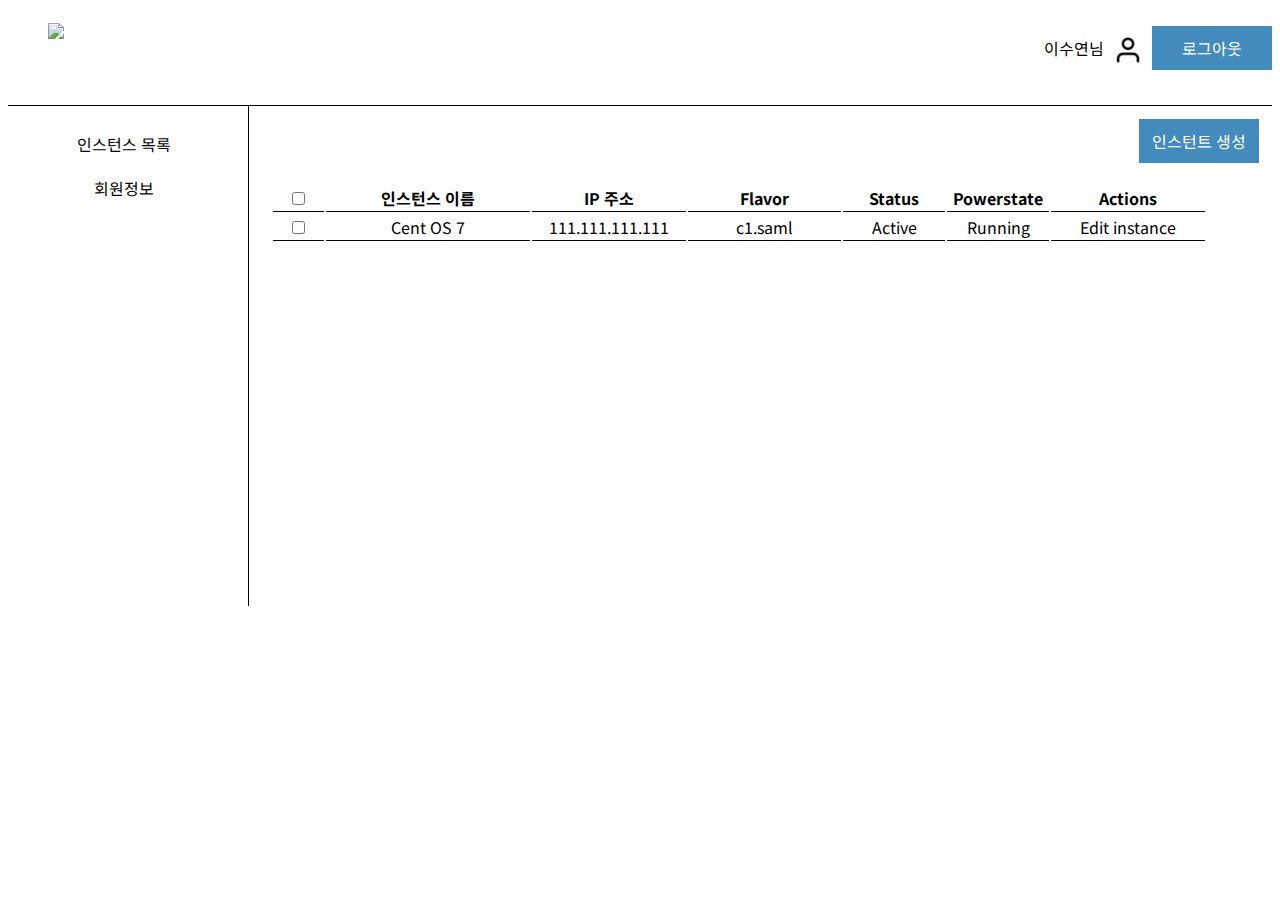
==== index.html @ 394c0560 "Update index.html" ====
<!DOCTYPE html>
<html>
    <head>
        <meta charset="utf-8">
        <link rel="stylesheet" href="css.css">
        <title>JJ 컴퓨터공학과 사이버 실습실</title>
    </head>
    <body>
        <script src="https://ajax.googleapis.com/ajax/libs/cesiumjs/1.78/Build/Cesium/Cesium.js"></script>
        <script src="../main.js"></script>
        <div class="hr">
            <a><div class="logo_box"><img src="https://www.jj.ac.kr/cse/_res/img/comm/logo.png"></div></a>
            <div class="info">
                <div class="user_name">이수연님</div>
                <div class="img_box"><img src="img/icon/icon_user.png"></div>
                <div class="logOut_btn">로그아웃</div>
            </div>
            
        </div>
        <div class="menu">
            <ul>
                <li class="list">인스턴스 목록</li>
                <li class="user_info">회원정보</li>
            </ul>
        </div>
        <div class="content list">
                <div class="instance_insert">인스턴트 생성</div>
            
            <div class="instance_table">
            <table>
                <tr>
                    <th style="width: 5%"><input type="checkbox"></th>
                    <th style="width: 20%">인스턴스 이름</th>
                    <th style="width: 15%">IP 주소</th>
                    <th style="width: 15%">Flavor</th>
                    <th style="width: 10%">Status</th>
                    <th style="width: 10%">Powerstate</th>
                    <th style="width: 15%">Actions</th>
                </tr>
                <tr>
                    <td><input type="checkbox"></td>
                    <td>Cent OS 7</td>
                    <td>111.111.111.111</td>
                    <td>c1.saml</td>
                    <td>Active</td>
                    <td>Running</td>
                    <td>Edit instance</td>
                </tr>
            </table>
            </div>
        </div>

        <div class="content info">
            <table class="user_info">
                <tr>
                    <th>이름</th>
                    <td>이수연</td>
                </tr>
                <tr>
                    <th>아이디</th>
                    <td>201968014</td>
                </tr>
                <tr>
                    <th>이메일</th>
                    <td>dltndus9563@naver.com</td>
                </tr>
                <tr>
                    <th>비밀번호</th>
                    <td><div class="pw_change">비밀번호변경</div></td>
                </tr>
            </table>
        </div>


    <div class="instance_layer">
        <div class="popup">
            <div class="close"><img src="img/icon/icon_close.png"></div>
            <div class="insert_box">
                <div class="box_hr">
                    <h2>인스턴스 생성</h2>
                </div>
                <div class="box_menu">
                    <ul>
                        <li class="menu_info on">세부정보</li>
                        <li class="menu_os">OS</li>
                        <li class="menu_flavors">Flavors</li>
                    </ul>
                </div>
                <form>
                <div class="box_content">
                    <div class="box_info box_on">
                        <div class="instance_name"> 인스턴스 이름 <br><input type="text" value="" required></div>
                        <div class="instance_zone">가용구역 <br><input type="text" value="nova"></div>
                        <div class="instance_cont">Cont <br><input type="text" value="1"></div>
                    </div>
                    <div class="box_os" style="display: none">
                        <div>OS 선택</div>
                        <div class="os_1"><input type="radio" name="os_radio" value="CentOS 7" checked>CentOS 7</div>
                        <div class="os_1"><input type="radio" name="os_radio" value="Ubuntu 18.04LST">Ubuntu 18.04LST</div>
                        <div class="os_1"><input type="radio" name="os_radio" value="Ubuntu 20.04LST">Ubuntu 20.04LST</div>
                    </div>
                    <div class="box_flavors" style="display: none">
                        <div>Flavors</div>
                        <table>
                            <tr>
                                <th style="width: 20%;">이름</th>
                                <th style="width: 15%;">VCPUS</th>
                                <th style="width: 15%;">PAM</th>
                                <th style="width: 15%;">용량</th>
                                <th style="width: 15%;">공용</th>
                            </tr>
                            <tr>
                                <td>m1.smal</td>
                                <td>1</td>
                                <td>2GB</td>
                                <td>20GB</td>
                                <td>yes</td>
                            </tr>
                            <tr><td>m1.smal</td><td>1</td><td>2GB</td><td>20GB</td><td>yes</td></tr>
                            <tr><td>m1.smal</td><td>1</td><td>2GB</td><td>20GB</td><td>yes</td></tr>
                            <tr><td>m1.smal</td><td>1</td><td>2GB</td><td>20GB</td><td>yes</td></tr>
                            <tr><td>m1.smal</td><td>1</td><td>2GB</td><td>20GB</td><td>yes</td></tr>
                            <tr><td>m1.smal</td><td>1</td><td>2GB</td><td>20GB</td><td>yes</td></tr>
                            <tr><td>m1.smal</td><td>1</td><td>2GB</td><td>20GB</td><td>yes</td></tr>
                            <tr><td>m1.smal</td><td>1</td><td>2GB</td><td>20GB</td><td>yes</td></tr>
                            <tr><td>m1.smal</td><td>1</td><td>2GB</td><td>20GB</td><td>yes</td></tr>
                            <tr><td>m1.smal</td><td>1</td><td>2GB</td><td>20GB</td><td>yes</td></tr>
                            <tr><td>m1.smal</td><td>1</td><td>2GB</td><td>20GB</td><td>yes</td></tr>
                            <tr><td>m1.smal</td><td>1</td><td>2GB</td><td>20GB</td><td>yes</td></tr>
                        </table>
                    </div>

                </div>
                <div class="box_btn">
                    <button type="button" class="cancel_btn">cancel</button>
                    <button type="button" class="next_btn">next</button>
                    <button type="button" class="back_btn_1" style="display: none">back</button>
                    <button type="button" class="next_btn_1" style="display: none">next</button>
                    <button type="button" class="back_btn_2" style="display: none">back</button>
                    <button type="button" class="create_btn" style="display: none">create</button>
                </div>
                </form>

            </div>
        </div>
    </div>
    <div class="pw_layer">
        <div class="popup">
            <div class="close"><img src="img/icon/icon_close.png"></div>
            <form>
            <div class="pw_content">
                <div class="box_hr"><h2>비밀번호변경</h2></div>
                <table class="pw_box">
                    <tr>
                        <th>현재 비밀번호</th>
                        <td><input type="password" name="pw"></td>
                    </tr>
                    <tr>
                        <th>새 비밀번호</th>
                        <td><input type="password" name="new_pw"></td>
                    </tr>
                    <tr>
                        <th>새 비밀번호 확인</th>
                        <td><input type="password" name="new_pw_check"></td>
                    </tr>
                </table>
                <div class="box_btn"><button  type="submit" name="pw_ok">OK</button></div>
            </div>
            </form>



        </div>
    </div>


    </body>
    <footer>

    </footer>
</html>
---- css.css ----
@import url('https://fonts.googleapis.com/css2?family=Noto+Sans+KR:wght@400;500&display=swap');
*{font-family: 'Noto Sans KR', sans-serif;}



/*
login.html
로그인 페이지
*/


/*
signin.html
회원가입 페이지
*/

/*
main.html
메인페이지
*/
ul{list-style: none}
li{transition: all 0.3s;}

.hr {border-bottom: 1px solid; height: 85px; margin-top: 20px;}
.hr .logo_box{margin-left: 40px;}
.hr div{display: inline-block; text-align: center;}
.hr .info{float: right;}
.hr .info .img_box{position: relative; top: 10px; width: 30px; margin: 5px;}
.hr .info img{width: 100%;}
.hr .info .logOut_btn{width:100px ; color: #ffffff; background-color: #438BBD; padding: 10px;}


.menu { width: 19%; float: left; border-right: 1px solid; height: 500px; text-align: center;}
.menu ul{list-style: none; padding: 0 8px 0 0;}
.menu ul li{  padding: 10px;}
.menu ul li:hover{color:#ffffff; background-color: #438BBD ;}



.content{width: 80%; float: right;}
.content.list .instance_insert{float: right; width: 100px; text-align:center; color: #ffffff; background-color: #438BBD; padding: 10px; margin: 13px 13px 20px 13px;}
.content.list .instance_table{clear: both; margin:5px 10px 0 10px; text-align: center;}
.content.list .instance_table th{border-bottom:1px solid}
.content.list .instance_table td{border-bottom:1px solid}


.content.info{display: none}
.content.info .user_info {margin: 20% auto 0 auto;}
.content.info .user_info tr{height: 30px; text-align: left;}
.content.info .user_info th{width: 100px}
.content.info .user_info td .pw_change { color:#ffffff; background-color: #438BBD; width: 100px; padding: 5px; text-align: center;}





.instance_layer {display: none; background-color: rgba(0, 0, 0, 0.7); position: fixed; left: 0; top: 0; width: 100%; height: 100%}
.pw_layer {display: none; background-color: rgba(0, 0, 0, 0.7); position: fixed; left: 0; top: 0; width: 100%; height: 100%}
.popup{ background-color: #ffffff; width: 50%; position: relative; height: 450px; top:20%; margin: 0 auto }
.popup .close{float: right}
.popup img{width: 30px; padding: 10px}
.instance_layer .popup .insert_box .box_hr {border-bottom: 1px solid}
.instance_layer .popup .insert_box .box_hr h2{margin: 0; padding: 10px}
.instance_layer .popup .insert_box .box_menu {width: 19%; float: left; border-right: 1px solid; height: 370px; text-align: center;}
.instance_layer .popup .insert_box .box_menu ul{padding: 0px;}
.instance_layer .popup .insert_box .box_menu li{margin: 5px; width: 98px; line-height: 33px; height: 33px;}
.instance_layer .popup .insert_box .box_menu li.on{color:#ffffff; background-color: #438BBD;}

.instance_layer .popup .insert_box .box_content { width: 75%; float: right; margin-top: 20px;}
.instance_layer .popup .insert_box .box_content div{margin-bottom: 15px}

.instance_layer .popup .box_flavors table{border: 1px solid #438BBD; text-align: center}

.instance_layer .popup .insert_box .box_btn{float: right; position:absolute; bottom: 15px; right: 20px}
.instance_layer .popup .insert_box .box_btn button{color: #ffffff; background-color: #438BBD; border: none; width: 70px; padding: 5px; font-size: 18px}

.pw_layer .pw_content .box_hr{border-bottom: 1px solid}
.pw_layer .pw_content .box_hr h2{margin: 0; padding: 10px}
.pw_layer .pw_content .pw_box {margin: 35px auto 0 auto}
.pw_layer .pw_content .pw_box tr{height: 45px}
.pw_layer .pw_content  .box_btn{margin-top: 30px; text-align: center}
.pw_layer .pw_content button{color: #ffffff; background-color: #438BBD; border: none; width: 90px; padding: 5px; font-size: 18px;}
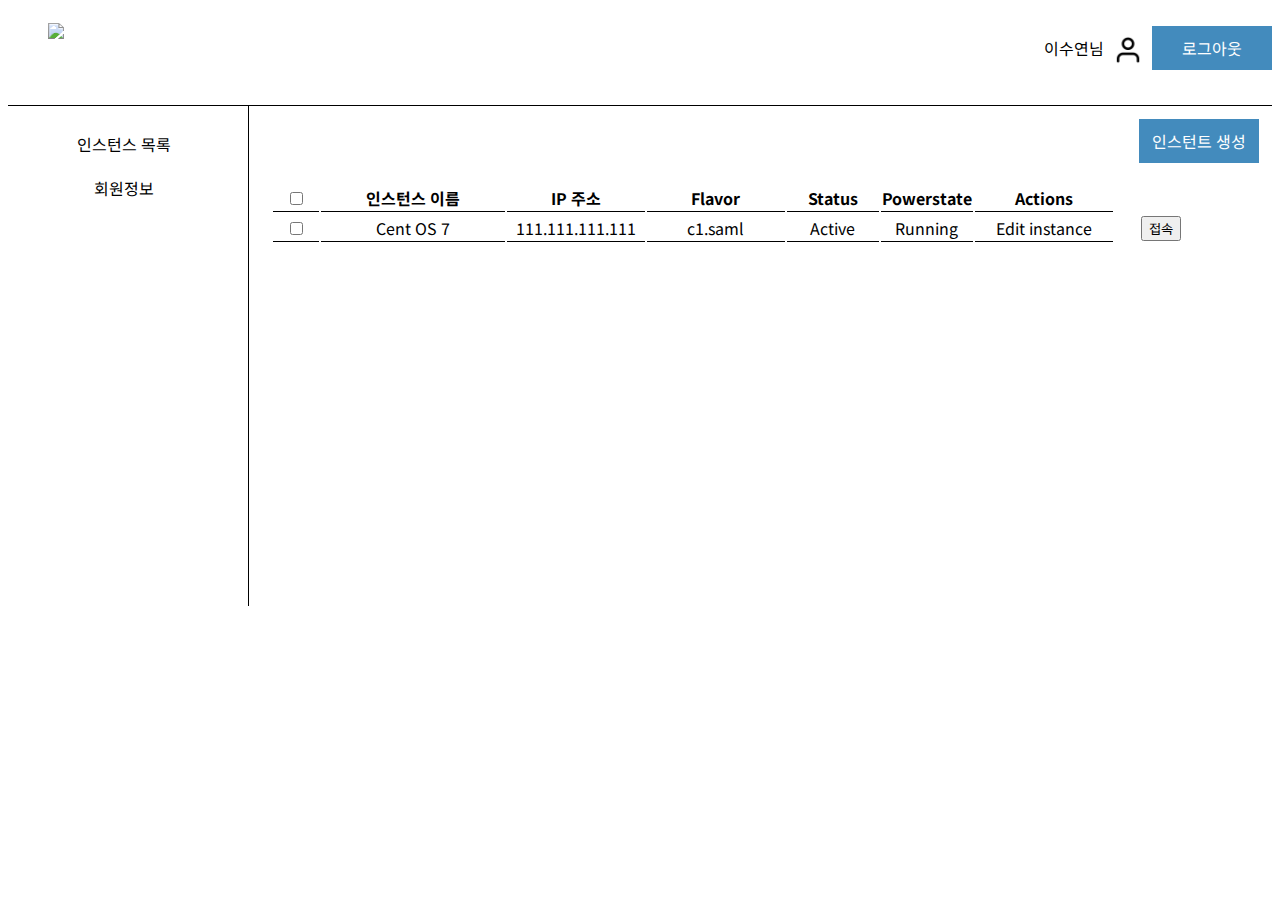
==== commit 1f97209c: "Update index.html" ====
--- a/index.html
+++ b/index.html
@@ -3,11 +3,11 @@
     <head>
         <meta charset="utf-8">
         <link rel="stylesheet" href="css.css">
+        <script src="../lib/jquery-3.6.0.min.js"></script>
+        <script src="../main.js"></script>
         <title>JJ 컴퓨터공학과 사이버 실습실</title>
     </head>
     <body>
-        <script src="https://ajax.googleapis.com/ajax/libs/cesiumjs/1.78/Build/Cesium/Cesium.js"></script>
-        <script src="../main.js"></script>
         <div class="hr">
             <a><div class="logo_box"><img src="https://www.jj.ac.kr/cse/_res/img/comm/logo.png"></div></a>
             <div class="info">
@@ -45,6 +45,7 @@
                     <td>Active</td>
                     <td>Running</td>
                     <td>Edit instance</td>
+                    <td style="border: none"><button class="access_btn" onclick="access">접속</button></td>
                 </tr>
             </table>
             </div>
@@ -101,6 +102,7 @@
                     </div>
                     <div class="box_flavors" style="display: none">
                         <div>Flavors</div>
+                        <div class="flavors_table">
                         <table>
                             <tr>
                                 <th style="width: 20%;">이름</th>
@@ -117,17 +119,8 @@
                                 <td>yes</td>
                             </tr>
                             <tr><td>m1.smal</td><td>1</td><td>2GB</td><td>20GB</td><td>yes</td></tr>
-                            <tr><td>m1.smal</td><td>1</td><td>2GB</td><td>20GB</td><td>yes</td></tr>
-                            <tr><td>m1.smal</td><td>1</td><td>2GB</td><td>20GB</td><td>yes</td></tr>
-                            <tr><td>m1.smal</td><td>1</td><td>2GB</td><td>20GB</td><td>yes</td></tr>
-                            <tr><td>m1.smal</td><td>1</td><td>2GB</td><td>20GB</td><td>yes</td></tr>
-                            <tr><td>m1.smal</td><td>1</td><td>2GB</td><td>20GB</td><td>yes</td></tr>
-                            <tr><td>m1.smal</td><td>1</td><td>2GB</td><td>20GB</td><td>yes</td></tr>
-                            <tr><td>m1.smal</td><td>1</td><td>2GB</td><td>20GB</td><td>yes</td></tr>
-                            <tr><td>m1.smal</td><td>1</td><td>2GB</td><td>20GB</td><td>yes</td></tr>
-                            <tr><td>m1.smal</td><td>1</td><td>2GB</td><td>20GB</td><td>yes</td></tr>
-                            <tr><td>m1.smal</td><td>1</td><td>2GB</td><td>20GB</td><td>yes</td></tr>
                         </table>
+                        </div>
                     </div>
 
                 </div>
--- a/css.css
+++ b/css.css
@@ -69,7 +69,10 @@
 .instance_layer .popup .insert_box .box_content { width: 75%; float: right; margin-top: 20px;}
 .instance_layer .popup .insert_box .box_content div{margin-bottom: 15px}
 
-.instance_layer .popup .box_flavors table{border: 1px solid #438BBD; text-align: center}
+
+.instance_layer .popup .box_flavors .flavors_table{overflow: scroll; height: 250px; border: 1px solid #438BBD; width: 370px;}
+.instance_layer .popup .box_flavors table{text-align: center}
+.instance_layer .popup .box_flavors table th{position: sticky; top:0; background-color:#ffffff}
 
 .instance_layer .popup .insert_box .box_btn{float: right; position:absolute; bottom: 15px; right: 20px}
 .instance_layer .popup .insert_box .box_btn button{color: #ffffff; background-color: #438BBD; border: none; width: 70px; padding: 5px; font-size: 18px}
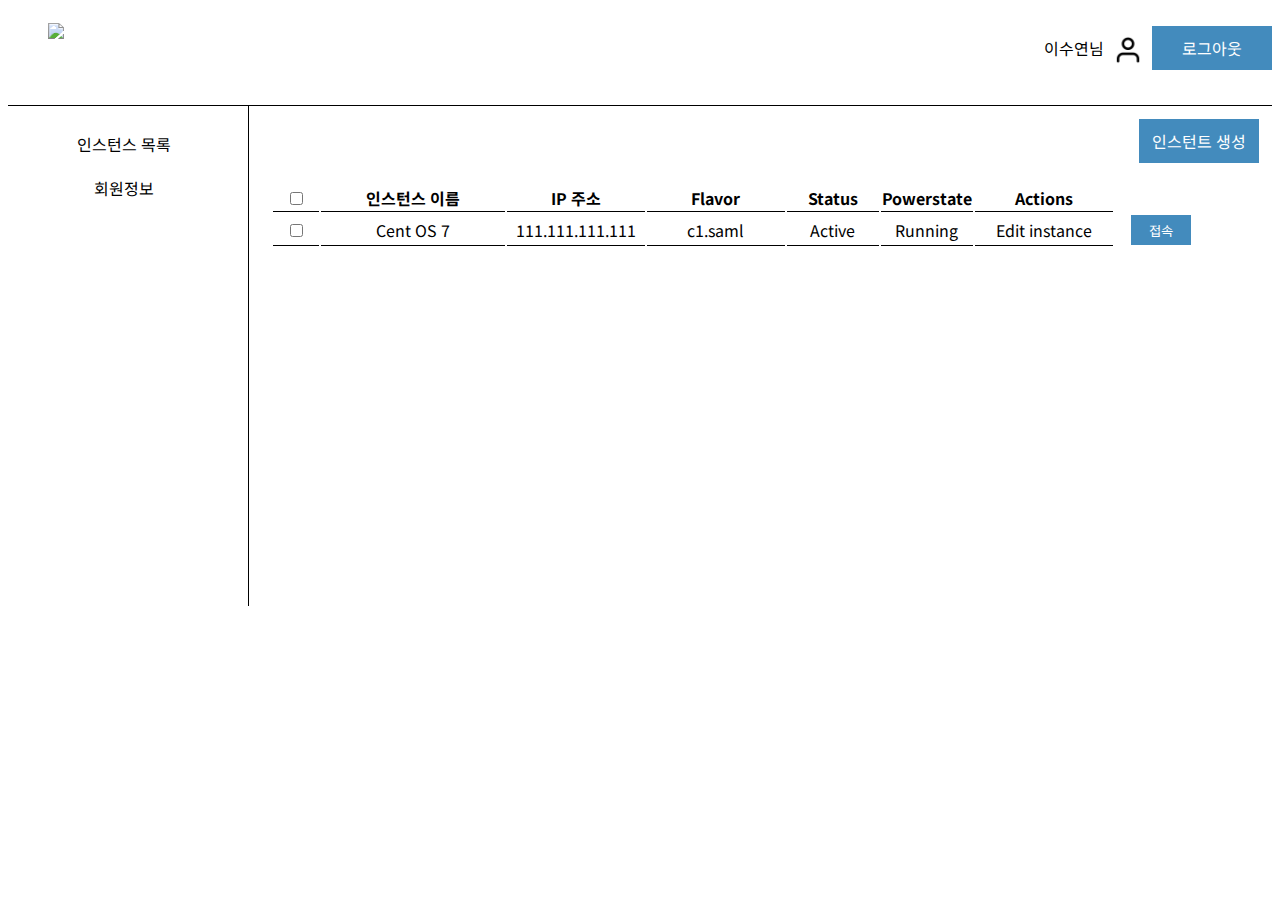
==== commit 5528ea3a: "Update index.html" ====
--- a/index.html
+++ b/index.html
@@ -3,11 +3,12 @@
     <head>
         <meta charset="utf-8">
         <link rel="stylesheet" href="css.css">
-        <script src="../lib/jquery-3.6.0.min.js"></script>
-        <script src="../main.js"></script>
         <title>JJ 컴퓨터공학과 사이버 실습실</title>
     </head>
     <body>
+        <script src="./lib/jquery-3.6.0.min.js"></script>
+        <script src="../main.js"></script>
+        
         <div class="hr">
             <a><div class="logo_box"><img src="https://www.jj.ac.kr/cse/_res/img/comm/logo.png"></div></a>
             <div class="info">
--- a/css.css
+++ b/css.css
@@ -42,6 +42,7 @@
 .content.list .instance_table{clear: both; margin:5px 10px 0 10px; text-align: center;}
 .content.list .instance_table th{border-bottom:1px solid}
 .content.list .instance_table td{border-bottom:1px solid}
+.content.list .instance_table .access_btn{border: none; background-color:#438BBD; width: 60px; height: 30px; color: #ffffff }
 
 
 .content.info{display: none}
@@ -49,9 +50,6 @@
 .content.info .user_info tr{height: 30px; text-align: left;}
 .content.info .user_info th{width: 100px}
 .content.info .user_info td .pw_change { color:#ffffff; background-color: #438BBD; width: 100px; padding: 5px; text-align: center;}
-
-
-
 
 
 .instance_layer {display: none; background-color: rgba(0, 0, 0, 0.7); position: fixed; left: 0; top: 0; width: 100%; height: 100%}
@@ -70,7 +68,7 @@
 .instance_layer .popup .insert_box .box_content div{margin-bottom: 15px}
 
 
-.instance_layer .popup .box_flavors .flavors_table{overflow: scroll; height: 250px; border: 1px solid #438BBD; width: 370px;}
+.instance_layer .popup .box_flavors .flavors_table{overflow: scroll; height: 250px; border: 1px solid #438BBD; width: 90%;}
 .instance_layer .popup .box_flavors table{text-align: center}
 .instance_layer .popup .box_flavors table th{position: sticky; top:0; background-color:#ffffff}
 
